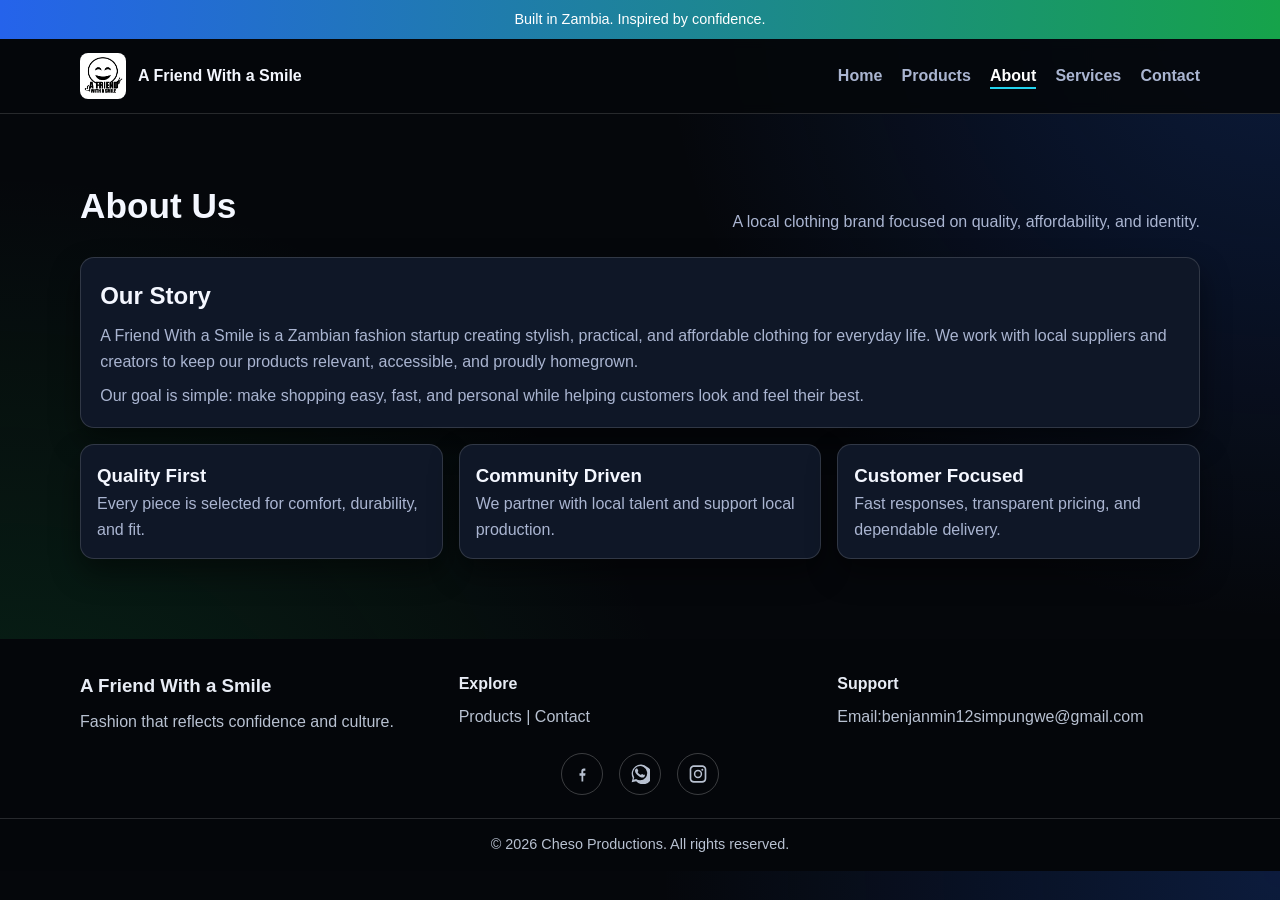
==== about.html @ beac5a7b "Add files via upload" ====
<!DOCTYPE html>
<html lang="en">
<head>
  <meta charset="UTF-8">
  <meta name="viewport" content="width=device-width, initial-scale=1.0">
  <title>About | A Friend With a Smile</title>
  <meta name="description" content="Learn about our mission and values as a local fashion brand.">
  <link rel="stylesheet" href="style.css">
</head>
<body>
  <div class="announcement">Built in Zambia. Inspired by confidence.</div>

  <header>
    <nav class="navbar container">
      <a class="logo" href="index.html" aria-label="A Friend With a Smile home">
        <img src="img/logo.jpg" alt="A Friend With a Smile logo">
        <span>A Friend With a Smile</span>
      </a>
      <button class="menu-toggle" id="menu-toggle" aria-label="Toggle menu">&#9776;</button>
      <ul class="nav-links" id="nav-links">
        <li><a href="index.html">Home</a></li>
        <li><a href="products.html">Products</a></li>
        <li><a href="about.html" class="active">About</a></li>
        <li><a href="services.html">Services</a></li>
        <li><a href="contact.html">Contact</a></li>
      </ul>
    </nav>
  </header>

  <main class="section container">
    <div class="section-heading">
      <h1>About Us</h1>
      <p class="muted">A local clothing brand focused on quality, affordability, and identity.</p>
    </div>

    <section class="about-panel">
      <h2>Our Story</h2>
      <p>
        A Friend With a Smile is a Zambian fashion startup creating stylish, practical, and affordable clothing for everyday life.
        We work with local suppliers and creators to keep our products relevant, accessible, and proudly homegrown.
      </p>
      <p>
        Our goal is simple: make shopping easy, fast, and personal while helping customers look and feel their best.
      </p>
    </section>

    <section class="cards-3 values">
      <article class="value-card">
        <h3>Quality First</h3>
        <p>Every piece is selected for comfort, durability, and fit.</p>
      </article>
      <article class="value-card">
        <h3>Community Driven</h3>
        <p>We partner with local talent and support local production.</p>
      </article>
      <article class="value-card">
        <h3>Customer Focused</h3>
        <p>Fast responses, transparent pricing, and dependable delivery.</p>
      </article>
    </section>
  </main>

  <footer class="footer">
    <div class="container footer-grid">
      <div>
        <h3>A Friend With a Smile</h3>
        <p>Fashion that reflects confidence and culture.</p>
      </div>
      <div>
        <h4>Explore</h4>
        <p><a href="products.html">Products</a> | <a href="contact.html">Contact</a></p>
      </div>
      <div>
        <h4>Support</h4>
        <p>Email:benjanmin12simpungwe@gmail.com </p>
      </div>
    </div>
    <div class="container social-links">
      <a href="#" aria-label="Facebook">
        <svg viewBox="0 0 24 24" aria-hidden="true">
          <path d="M13.5 21v-7h2.3l.4-2.8h-2.7V9.4c0-.8.2-1.4 1.4-1.4H16V5.5c-.2 0-.9-.1-1.8-.1-1.8 0-3 1.1-3 3.2v2.6H9v2.8h2.4v7h2.1Z"/>
        </svg>
        <span class="sr-only">Facebook</span>
      </a>
      <a href="#" aria-label="WhatsApp">
        <svg viewBox="0 0 24 24" aria-hidden="true">
          <path d="M20.5 3.5A11 11 0 0 0 3.3 16.7L2 22l5.4-1.3a11 11 0 1 0 13.1-17.2Zm-8.5 16a8.5 8.5 0 0 1-4.3-1.2l-.3-.2-3.2.8.9-3.1-.2-.3A8.5 8.5 0 1 1 12 19.5Zm4.7-6.4c-.3-.1-1.8-.9-2-1-.3-.1-.5-.1-.7.1l-.6.7c-.2.2-.4.3-.8.1a6.9 6.9 0 0 1-2-1.3 7.8 7.8 0 0 1-1.4-1.7c-.1-.2 0-.4.1-.6l.4-.5.2-.4c.1-.2 0-.4 0-.5l-.9-2.1c-.2-.5-.5-.4-.7-.4h-.6c-.2 0-.5.1-.7.3-.2.2-1 1-1 2.4s1 2.8 1.1 3c.1.2 2 3.1 4.9 4.3.7.3 1.3.5 1.7.6.7.2 1.3.2 1.8.1.6-.1 1.8-.8 2.1-1.6.3-.8.3-1.4.2-1.6-.1-.1-.3-.2-.6-.4Z"/>
        </svg>
        <span class="sr-only">WhatsApp</span>
      </a>
      <a href="#" aria-label="Instagram">
        <svg viewBox="0 0 24 24" aria-hidden="true">
          <path d="M12 7a5 5 0 1 0 0 10 5 5 0 0 0 0-10Zm0 8.2A3.2 3.2 0 1 1 12 8.8a3.2 3.2 0 0 1 0 6.4Zm6.4-8.3a1.2 1.2 0 1 1-2.4 0 1.2 1.2 0 0 1 2.4 0ZM22 8.1c0-1.5 0-2.5-.4-3.5a4.8 4.8 0 0 0-2.8-2.8C17.8 1.4 16.8 1.4 15.3 1.4h-6.6c-1.5 0-2.5 0-3.5.4a4.8 4.8 0 0 0-2.8 2.8C2 5.6 2 6.6 2 8.1v7.8c0 1.5 0 2.5.4 3.5a4.8 4.8 0 0 0 2.8 2.8c1 .4 2 .4 3.5.4h6.6c1.5 0 2.5 0 3.5-.4a4.8 4.8 0 0 0 2.8-2.8c.4-1 .4-2 .4-3.5V8.1Zm-2 7.7c0 1.4 0 2.1-.2 2.7a2.9 2.9 0 0 1-1.7 1.7c-.6.2-1.3.2-2.7.2H8.6c-1.4 0-2.1 0-2.7-.2a2.9 2.9 0 0 1-1.7-1.7c-.2-.6-.2-1.3-.2-2.7V8.2c0-1.4 0-2.1.2-2.7a2.9 2.9 0 0 1 1.7-1.7c.6-.2 1.3-.2 2.7-.2h6.8c1.4 0 2.1 0 2.7.2a2.9 2.9 0 0 1 1.7 1.7c.2.6.2 1.3.2 2.7v7.6Z"/>
        </svg>
        <span class="sr-only">Instagram</span>
      </a>
    </div>
    <p class="copyright">&copy; 2026 Cheso Productions. All rights reserved.</p>
  </footer>

  <script>
    const menuToggle = document.getElementById("menu-toggle");
    const navLinks = document.getElementById("nav-links");

    if (menuToggle && navLinks) {
      menuToggle.addEventListener("click", () => {
        navLinks.classList.toggle("show");
      });
    }
  </script>
</body>
</html>
---- style.css ----
:root {
  --bg: #05070b;
  --surface: #0f1727;
  --ink: #f4f7ff;
  --muted: #aab5d1;
  --brand: #2563eb;
  --brand-dark: #1e40af;
  --green: #16a34a;
  --green-dark: #15803d;
  --accent: #22d3ee;
  --border: rgba(255, 255, 255, 0.14);
  --shadow: 0 14px 30px rgba(0, 0, 0, 0.45);
}

* {
  margin: 0;
  padding: 0;
  box-sizing: border-box;
}

body {
  font-family: "Segoe UI", Tahoma, Geneva, Verdana, sans-serif;
  color: var(--ink);
  background:
    radial-gradient(circle at top right, rgba(37, 99, 235, 0.22), transparent 40%),
    radial-gradient(circle at bottom left, rgba(22, 163, 74, 0.2), transparent 45%),
    var(--bg);
  line-height: 1.6;
}

img {
  max-width: 100%;
  display: block;
}

a {
  color: inherit;
  text-decoration: none;
}

.container {
  width: min(1120px, 92%);
  margin: 0 auto;
}

.announcement {
  background: linear-gradient(90deg, var(--brand), var(--green));
  color: #fff;
  text-align: center;
  font-size: 0.9rem;
  padding: 0.5rem 1rem;
}

header {
  background: rgba(5, 7, 11, 0.9);
  backdrop-filter: blur(6px);
  border-bottom: 1px solid var(--border);
  position: sticky;
  top: 0;
  z-index: 10;
}

.navbar {
  min-height: 74px;
  display: flex;
  align-items: center;
  justify-content: space-between;
  gap: 1.2rem;
}

.logo {
  display: inline-flex;
  align-items: center;
  gap: 0.75rem;
  font-weight: 700;
}

.logo img {
  width: 46px;
  height: 46px;
  border-radius: 8px;
  object-fit: cover;
}

.nav-links {
  list-style: none;
  display: flex;
  gap: 1.2rem;
  align-items: center;
}

.nav-links a {
  font-weight: 600;
  color: var(--muted);
  border-bottom: 2px solid transparent;
  padding-bottom: 3px;
}

.nav-links a:hover,
.nav-links a.active {
  color: #fff;
  border-bottom-color: var(--accent);
}

.menu-toggle {
  display: none;
  border: 1px solid var(--border);
  background: var(--surface);
  color: var(--ink);
  border-radius: 8px;
  padding: 0.35rem 0.65rem;
  font-size: 1.35rem;
  cursor: pointer;
}

.hero {
  padding: 4.5rem 0;
  background: radial-gradient(circle at top right, rgba(37, 99, 235, 0.2), transparent 55%);
}

.hero-grid {
  display: grid;
  grid-template-columns: 1.2fr 1fr;
  gap: 2rem;
  align-items: center;
}

.eyebrow {
  letter-spacing: 0.12em;
  font-size: 0.8rem;
  color: var(--brand-dark);
  font-weight: 700;
}

.hero h1 {
  font-size: clamp(2rem, 5vw, 3.2rem);
  line-height: 1.15;
  margin: 0.8rem 0 0.9rem;
}

.hero-text {
  color: var(--muted);
  max-width: 58ch;
}

.hero-actions {
  margin-top: 1.5rem;
  display: flex;
  gap: 0.8rem;
  flex-wrap: wrap;
}

.btn {
  padding: 0.72rem 1.15rem;
  border-radius: 10px;
  font-weight: 700;
  border: 1px solid transparent;
}

.btn-primary {
  background: var(--brand);
  color: #fff;
}

.btn-primary:hover {
  background: var(--brand-dark);
}

.btn-secondary {
  border-color: var(--green);
  background: var(--green);
  color: #fff;
}

.btn-secondary:hover {
  background: var(--green-dark);
}

.product-tabs {
  display: flex;
  gap: 0.7rem;
  flex-wrap: wrap;
  margin-bottom: 1.4rem;
}

.product-tabs .btn {
  transition: transform 0.2s ease, box-shadow 0.2s ease, background 0.2s ease;
}

.product-tabs .btn:hover {
  transform: translateY(-2px);
  box-shadow: 0 10px 20px rgba(0, 0, 0, 0.35);
}

.product-tabs .btn:focus-visible {
  outline: 2px solid var(--accent);
  outline-offset: 2px;
}

.service-tabs {
  max-width: 520px;
}

.service-tabs .btn {
  padding: 0.48rem 0.85rem;
  font-size: 0.9rem;
}

.stats {
  margin-top: 1.6rem;
  display: grid;
  grid-template-columns: repeat(3, minmax(120px, 1fr));
  gap: 1rem;
}

.stats strong {
  display: block;
  font-size: 1.2rem;
}

.stats span {
  color: var(--muted);
  font-size: 0.9rem;
}

.hero-card {
  background: var(--surface);
  border-radius: 16px;
  overflow: hidden;
  box-shadow: var(--shadow);
}

.hero-card img {
  width: 100%;
  height: 360px;
  object-fit: cover;
}

.hero-card p {
  padding: 0.85rem 1rem;
  color: var(--muted);
}

.section {
  padding: 4rem 0;
}

.section-alt {
  background: #0a0f1a;
}

.section-heading {
  margin-bottom: 1.4rem;
  display: flex;
  justify-content: space-between;
  align-items: flex-end;
  flex-wrap: wrap;
  gap: 0.5rem;
}

.section-heading h1,
.section-heading h2 {
  font-size: clamp(1.6rem, 3.2vw, 2.2rem);
}

.section-heading a {
  color: var(--brand-dark);
  font-weight: 700;
}

.muted {
  color: var(--muted);
}

.cards-3 {
  display: grid;
  grid-template-columns: repeat(3, minmax(0, 1fr));
  gap: 1rem;
}

.feature-card,
.value-card,
.trust-grid article,
.contact-cards article,
.about-panel {
  background: var(--surface);
  border: 1px solid var(--border);
  border-radius: 14px;
  box-shadow: var(--shadow);
}

.feature-card {
  overflow: hidden;
}

.feature-card img {
  width: 100%;
  height: 220px;
  object-fit: cover;
}

.feature-card h3,
.feature-card p,
.value-card h3,
.value-card p,
.trust-grid article h3,
.trust-grid article p {
  padding-inline: 1rem;
}

.feature-card h3,
.value-card h3,
.trust-grid article h3 {
  padding-top: 1rem;
}

.feature-card p,
.value-card p,
.trust-grid article p {
  padding-bottom: 1rem;
  color: var(--muted);
}

.trust-grid {
  display: grid;
  grid-template-columns: repeat(3, minmax(0, 1fr));
  gap: 1rem;
}

.newsletter {
  background: linear-gradient(135deg, var(--brand), var(--green));
  color: #fff;
  border-radius: 14px;
  padding: 1.4rem;
  display: flex;
  justify-content: space-between;
  align-items: center;
  gap: 1rem;
  flex-wrap: wrap;
}

.newsletter-form {
  display: flex;
  gap: 0.6rem;
  flex-wrap: wrap;
}

.newsletter-form input {
  min-width: 250px;
  border-radius: 10px;
  border: 1px solid rgba(255, 255, 255, 0.22);
  background: rgba(5, 7, 11, 0.7);
  color: #fff;
  padding: 0.7rem;
}

.newsletter-form button {
  border: none;
  background: #0b1120;
  color: #fff;
  font-weight: 700;
  padding: 0.7rem 1rem;
  border-radius: 10px;
  cursor: pointer;
}

.product-grid {
  display: grid;
  grid-template-columns: repeat(4, minmax(0, 1fr));
  gap: 1rem;
}

.category-section + .category-section {
  margin-top: 2.25rem;
}

.product-item {
  background: var(--surface);
  border: 1px solid var(--border);
  border-radius: 14px;
  overflow: hidden;
  box-shadow: var(--shadow);
  position: relative;
}

.product-item img {
  width: 100%;
  height: 220px;
  object-fit: cover;
}

.image-placeholder {
  width: 100%;
  height: 220px;
  background: linear-gradient(135deg, rgba(11, 17, 32, 0.18), rgba(11, 17, 32, 0.38));
  border-bottom: 1px solid var(--border);
}

.product-item h3,
.product-item .price {
  padding-inline: 0.9rem;
}

.product-item h3 {
  margin: 0.9rem 0 0.35rem;
}

.product-item .price {
  color: var(--brand-dark);
  font-weight: 700;
  margin-bottom: 1rem;
}

.badge {
  position: absolute;
  left: 10px;
  top: 10px;
  background: var(--accent);
  color: #041217;
  font-weight: 700;
  border-radius: 100px;
  font-size: 0.75rem;
  padding: 0.2rem 0.65rem;
}

.about-panel {
  padding: 1.2rem;
  margin-bottom: 1rem;
}

.about-panel p {
  color: var(--muted);
  margin-top: 0.5rem;
}

.service-image-slot {
  background: var(--surface);
  border: 1px solid var(--border);
  border-radius: 14px;
  box-shadow: var(--shadow);
  padding: 1rem;
  margin-bottom: 1rem;
}

.service-image-slot h2 {
  margin-bottom: 0.7rem;
}

.service-image-slot img {
  width: 100%;
  height: min(360px, 50vw);
  min-height: 200px;
  object-fit: cover;
  border-radius: 10px;
  border: 1px dashed var(--border);
  background: #0b1220;
}

.service-image-slot p {
  margin-top: 0.7rem;
}

.values {
  margin-top: 1rem;
}

.contact-layout {
  display: grid;
  grid-template-columns: 1fr 1.3fr;
  gap: 1rem;
  align-items: start;
}

.contact-cards {
  display: grid;
  gap: 0.8rem;
}

.contact-cards article {
  padding: 1rem;
}

.contact-cards h3 {
  margin-bottom: 0.35rem;
}

.contact-cards p {
  color: var(--muted);
}

.contact-form {
  background: var(--surface);
  border: 1px solid var(--border);
  border-radius: 14px;
  box-shadow: var(--shadow);
  padding: 1.1rem;
  display: grid;
  gap: 0.55rem;
}

.contact-form label {
  font-size: 0.9rem;
  font-weight: 600;
}

.contact-form input,
.contact-form textarea {
  border: 1px solid var(--border);
  background: #0b1220;
  color: #fff;
  border-radius: 8px;
  padding: 0.68rem;
  font: inherit;
}

.contact-form button {
  margin-top: 0.4rem;
  border: none;
  border-radius: 10px;
  padding: 0.7rem;
  background: var(--green);
  color: #fff;
  font-weight: 700;
  cursor: pointer;
}

.footer {
  margin-top: 1rem;
  background: #04060a;
  color: #e8ecf5;
  padding-top: 2rem;
}

.footer-grid {
  display: grid;
  grid-template-columns: repeat(3, minmax(0, 1fr));
  gap: 1rem;
}

.footer h3,
.footer h4 {
  margin-bottom: 0.45rem;
}

.footer p,
.footer a {
  color: #b8c1d1;
}

.social-links {
  display: flex;
  justify-content: center;
  gap: 1rem;
  padding-top: 1.2rem;
}

.social-links a {
  border: 1px solid rgba(255, 255, 255, 0.22);
  border-radius: 999px;
  width: 42px;
  height: 42px;
  display: inline-flex;
  align-items: center;
  justify-content: center;
  transition: background 0.2s ease, color 0.2s ease;
}

.social-links svg {
  width: 20px;
  height: 20px;
  fill: currentColor;
}

.social-links a:hover {
  background: #e8ecf5;
  color: #10131a;
}

.back-to-top {
  position: fixed;
  right: 1rem;
  bottom: 1rem;
  width: 46px;
  height: 46px;
  border: none;
  border-radius: 999px;
  background: var(--brand);
  color: #fff;
  font-size: 1.3rem;
  line-height: 1;
  cursor: pointer;
  box-shadow: var(--shadow);
  opacity: 0;
  transform: translateY(8px);
  pointer-events: none;
  transition: opacity 0.2s ease, transform 0.2s ease, background 0.2s ease;
  z-index: 30;
}

.back-to-top:hover {
  background: var(--brand-dark);
}

.back-to-top.show {
  opacity: 1;
  transform: translateY(0);
  pointer-events: auto;
}

.copyright {
  text-align: center;
  font-size: 0.9rem;
  border-top: 1px solid rgba(255, 255, 255, 0.14);
  margin-top: 1.4rem;
  padding: 0.9rem;
}

.sr-only {
  position: absolute;
  width: 1px;
  height: 1px;
  padding: 0;
  margin: -1px;
  overflow: hidden;
  clip: rect(0, 0, 0, 0);
  border: 0;
}

@media (max-width: 980px) {
  .hero-grid,
  .contact-layout {
    grid-template-columns: 1fr;
  }

  .product-grid {
    grid-template-columns: repeat(2, minmax(0, 1fr));
  }

  .cards-3,
  .trust-grid,
  .footer-grid {
    grid-template-columns: 1fr;
  }
}

@media (max-width: 760px) {
  .menu-toggle {
    display: block;
  }

  .nav-links {
    display: none;
    position: absolute;
    top: 74px;
    right: 4%;
    width: min(280px, 92%);
    background: var(--surface);
    border: 1px solid var(--border);
    border-radius: 12px;
    box-shadow: var(--shadow);
    padding: 0.8rem;
    flex-direction: column;
    align-items: flex-start;
  }

  .nav-links.show {
    display: flex;
  }

  .stats {
    grid-template-columns: 1fr;
  }

  .product-grid {
    grid-template-columns: 1fr;
  }

  .product-tabs {
    display: grid;
    grid-template-columns: repeat(2, minmax(0, 1fr));
    gap: 0.6rem;
  }

  .product-tabs .btn {
    width: 100%;
    text-align: center;
    padding: 0.45rem 0.6rem;
    font-size: 0.85rem;
  }

  .service-tabs {
    grid-template-columns: repeat(2, minmax(0, 1fr));
    max-width: 100%;
  }

  .newsletter-form input {
    min-width: 100%;
  }

  .back-to-top {
    right: 0.8rem;
    bottom: 0.8rem;
  }
}
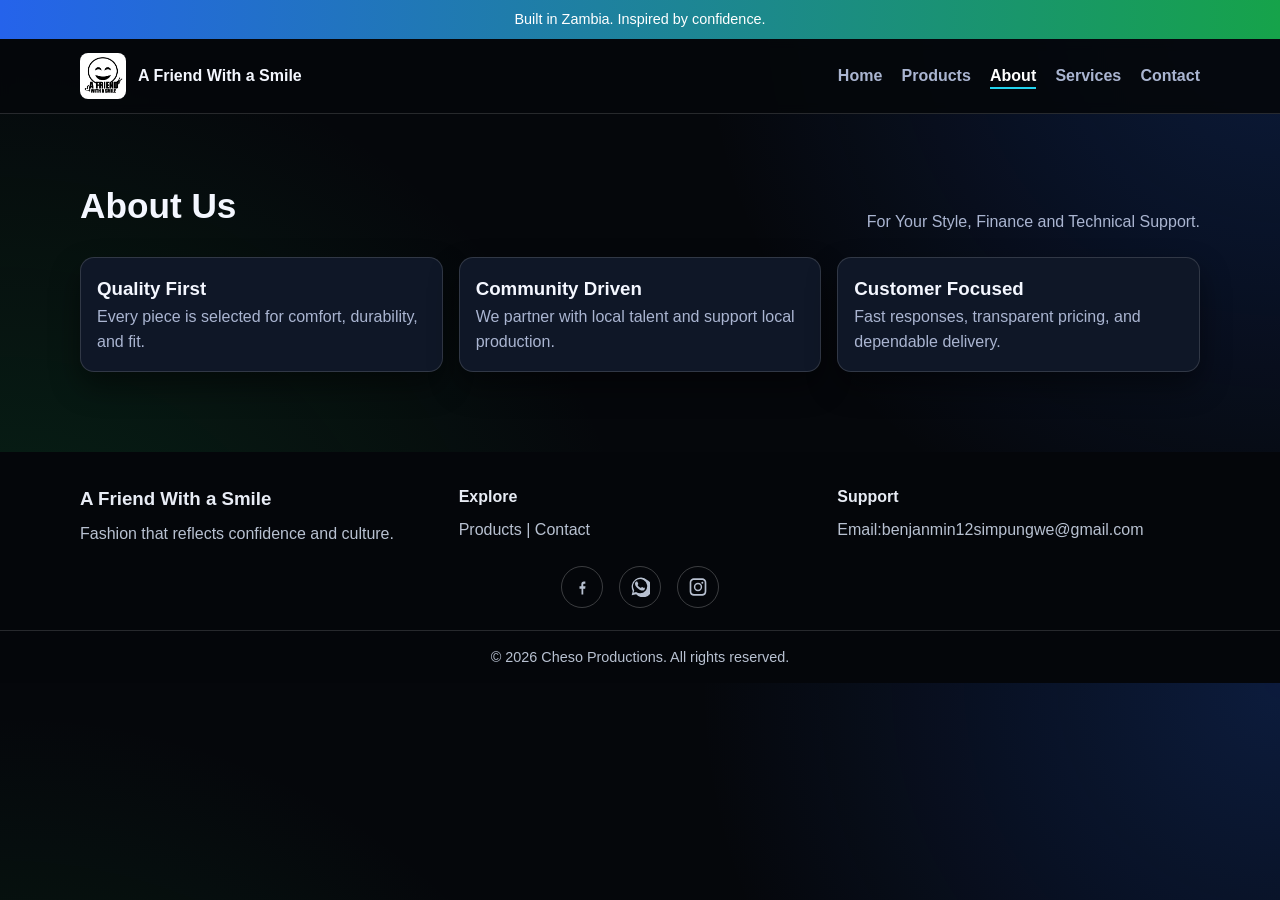
==== commit 7359137e: "Revise brand description and remove story section Updated the brand description and removed the stor" ====
--- a/about.html
+++ b/about.html
@@ -30,19 +30,10 @@
   <main class="section container">
     <div class="section-heading">
       <h1>About Us</h1>
-      <p class="muted">A local clothing brand focused on quality, affordability, and identity.</p>
+      <p class="muted">For Your Style, Finance and Technical Support.</p>
     </div>
 
-    <section class="about-panel">
-      <h2>Our Story</h2>
-      <p>
-        A Friend With a Smile is a Zambian fashion startup creating stylish, practical, and affordable clothing for everyday life.
-        We work with local suppliers and creators to keep our products relevant, accessible, and proudly homegrown.
-      </p>
-      <p>
-        Our goal is simple: make shopping easy, fast, and personal while helping customers look and feel their best.
-      </p>
-    </section>
+
 
     <section class="cards-3 values">
       <article class="value-card">
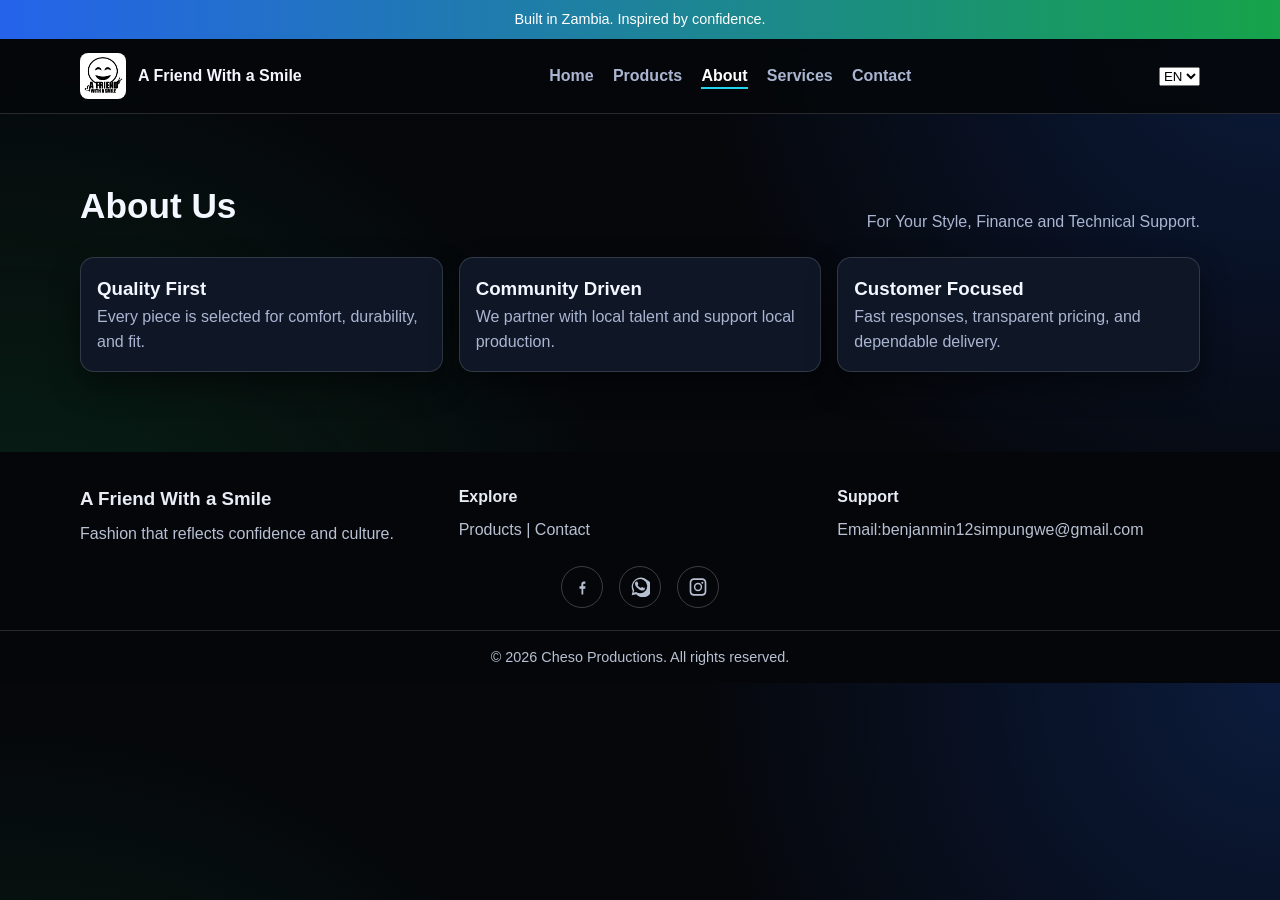
==== commit d0a9fbdb: "Added homepage feature section" ====
--- a/about.html
+++ b/about.html
@@ -4,11 +4,11 @@
   <meta charset="UTF-8">
   <meta name="viewport" content="width=device-width, initial-scale=1.0">
   <title>About | A Friend With a Smile</title>
-  <meta name="description" content="Learn about our mission and values as a local fashion brand.">
+  <meta id="meta-description" name="description" content="Learn about our mission and values as a local fashion brand.">
   <link rel="stylesheet" href="style.css">
 </head>
 <body>
-  <div class="announcement">Built in Zambia. Inspired by confidence.</div>
+  <div class="announcement" data-i18n="announcement">Built in Zambia. Inspired by confidence.</div>
 
   <header>
     <nav class="navbar container">
@@ -18,35 +18,40 @@
       </a>
       <button class="menu-toggle" id="menu-toggle" aria-label="Toggle menu">&#9776;</button>
       <ul class="nav-links" id="nav-links">
-        <li><a href="index.html">Home</a></li>
-        <li><a href="products.html">Products</a></li>
-        <li><a href="about.html" class="active">About</a></li>
-        <li><a href="services.html">Services</a></li>
-        <li><a href="contact.html">Contact</a></li>
+        <li><a href="index.html" data-i18n="navHome">Home</a></li>
+        <li><a href="products.html" data-i18n="navProducts">Products</a></li>
+        <li><a href="about.html" class="active" data-i18n="navAbout">About</a></li>
+        <li><a href="services.html" data-i18n="navServices">Services</a></li>
+        <li><a href="contact.html" data-i18n="navContact">Contact</a></li>
       </ul>
+      <select id="language-select" aria-label="Language selector">
+        <option value="en">EN</option>
+        <option value="es">ES</option>
+        <option value="fr">FR</option>
+      </select>
     </nav>
   </header>
 
   <main class="section container">
     <div class="section-heading">
-      <h1>About Us</h1>
-      <p class="muted">For Your Style, Finance and Technical Support.</p>
+      <h1 data-i18n="aboutTitle">About Us</h1>
+      <p class="muted" data-i18n="aboutSubtitle">For Your Style, Finance and Technical Support.</p>
     </div>
 
 
 
     <section class="cards-3 values">
       <article class="value-card">
-        <h3>Quality First</h3>
-        <p>Every piece is selected for comfort, durability, and fit.</p>
+        <h3 data-i18n="qualityFirst">Quality First</h3>
+        <p data-i18n="qualityFirstText">Every piece is selected for comfort, durability, and fit.</p>
       </article>
       <article class="value-card">
-        <h3>Community Driven</h3>
-        <p>We partner with local talent and support local production.</p>
+        <h3 data-i18n="communityDriven">Community Driven</h3>
+        <p data-i18n="communityDrivenText">We partner with local talent and support local production.</p>
       </article>
       <article class="value-card">
-        <h3>Customer Focused</h3>
-        <p>Fast responses, transparent pricing, and dependable delivery.</p>
+        <h3 data-i18n="customerFocused">Customer Focused</h3>
+        <p data-i18n="customerFocusedText">Fast responses, transparent pricing, and dependable delivery.</p>
       </article>
     </section>
   </main>
@@ -55,14 +60,14 @@
     <div class="container footer-grid">
       <div>
         <h3>A Friend With a Smile</h3>
-        <p>Fashion that reflects confidence and culture.</p>
+        <p data-i18n="footerText">Fashion that reflects confidence and culture.</p>
       </div>
       <div>
-        <h4>Explore</h4>
-        <p><a href="products.html">Products</a> | <a href="contact.html">Contact</a></p>
+        <h4 data-i18n="explore">Explore</h4>
+        <p><a href="products.html" data-i18n="navProducts">Products</a> | <a href="contact.html" data-i18n="navContact">Contact</a></p>
       </div>
       <div>
-        <h4>Support</h4>
+        <h4 data-i18n="support">Support</h4>
         <p>Email:benjanmin12simpungwe@gmail.com </p>
       </div>
     </div>
@@ -92,12 +97,111 @@
   <script>
     const menuToggle = document.getElementById("menu-toggle");
     const navLinks = document.getElementById("nav-links");
+    const languageSelect = document.getElementById("language-select");
+    const metaDescription = document.getElementById("meta-description");
+
+    const translations = {
+      en: {
+        pageTitle: "About | A Friend With a Smile",
+        metaDescription: "Learn about our mission and values as a local fashion brand.",
+        announcement: "Built in Zambia. Inspired by confidence.",
+        navHome: "Home",
+        navProducts: "Products",
+        navAbout: "About",
+        navServices: "Services",
+        navContact: "Contact",
+        aboutTitle: "About Us",
+        aboutSubtitle: "For Your Style, Finance and Technical Support.",
+        qualityFirst: "Quality First",
+        qualityFirstText: "Every piece is selected for comfort, durability, and fit.",
+        communityDriven: "Community Driven",
+        communityDrivenText: "We partner with local talent and support local production.",
+        customerFocused: "Customer Focused",
+        customerFocusedText: "Fast responses, transparent pricing, and dependable delivery.",
+        footerText: "Fashion that reflects confidence and culture.",
+        explore: "Explore",
+        support: "Support"
+      },
+      es: {
+        pageTitle: "Nosotros | A Friend With a Smile",
+        metaDescription: "Conoce nuestra mision y valores como marca local de moda.",
+        announcement: "Hecho en Zambia. Inspirado en la confianza.",
+        navHome: "Inicio",
+        navProducts: "Productos",
+        navAbout: "Nosotros",
+        navServices: "Servicios",
+        navContact: "Contacto",
+        aboutTitle: "Sobre nosotros",
+        aboutSubtitle: "Para tu estilo, finanzas y soporte tecnico.",
+        qualityFirst: "Calidad primero",
+        qualityFirstText: "Cada prenda se selecciona por comodidad, durabilidad y ajuste.",
+        communityDriven: "Impulsado por la comunidad",
+        communityDrivenText: "Colaboramos con talento local y apoyamos la produccion local.",
+        customerFocused: "Enfoque en el cliente",
+        customerFocusedText: "Respuestas rapidas, precios claros y entrega confiable.",
+        footerText: "Moda que refleja confianza y cultura.",
+        explore: "Explorar",
+        support: "Soporte"
+      },
+      fr: {
+        pageTitle: "A propos | A Friend With a Smile",
+        metaDescription: "Decouvrez notre mission et nos valeurs en tant que marque locale.",
+        announcement: "Construit en Zambie. Inspire par la confiance.",
+        navHome: "Accueil",
+        navProducts: "Produits",
+        navAbout: "A propos",
+        navServices: "Services",
+        navContact: "Contact",
+        aboutTitle: "A propos de nous",
+        aboutSubtitle: "Pour votre style, la finance et le support technique.",
+        qualityFirst: "Qualite d abord",
+        qualityFirstText: "Chaque piece est choisie pour le confort, la durabilite et la coupe.",
+        communityDriven: "Porte par la communaute",
+        communityDrivenText: "Nous collaborons avec des talents locaux et soutenons la production locale.",
+        customerFocused: "Centre sur le client",
+        customerFocusedText: "Reponses rapides, prix transparents et livraison fiable.",
+        footerText: "Une mode qui reflete confiance et culture.",
+        explore: "Explorer",
+        support: "Support"
+      }
+    };
+
+    function applyLanguage(language) {
+      const selected = translations[language] ? language : "en";
+      const content = translations[selected];
+
+      document.documentElement.lang = selected;
+      document.title = content.pageTitle;
+      if (metaDescription) {
+        metaDescription.setAttribute("content", content.metaDescription);
+      }
+
+      document.querySelectorAll("[data-i18n]").forEach((element) => {
+        const key = element.getAttribute("data-i18n");
+        if (content[key]) {
+          element.textContent = content[key];
+        }
+      });
+
+      if (languageSelect) {
+        languageSelect.value = selected;
+      }
+      localStorage.setItem("site-language", selected);
+    }
 
     if (menuToggle && navLinks) {
       menuToggle.addEventListener("click", () => {
         navLinks.classList.toggle("show");
       });
     }
+
+    if (languageSelect) {
+      languageSelect.addEventListener("change", (event) => {
+        applyLanguage(event.target.value);
+      });
+    }
+
+    applyLanguage(localStorage.getItem("site-language") || "en");
   </script>
 </body>
 </html>
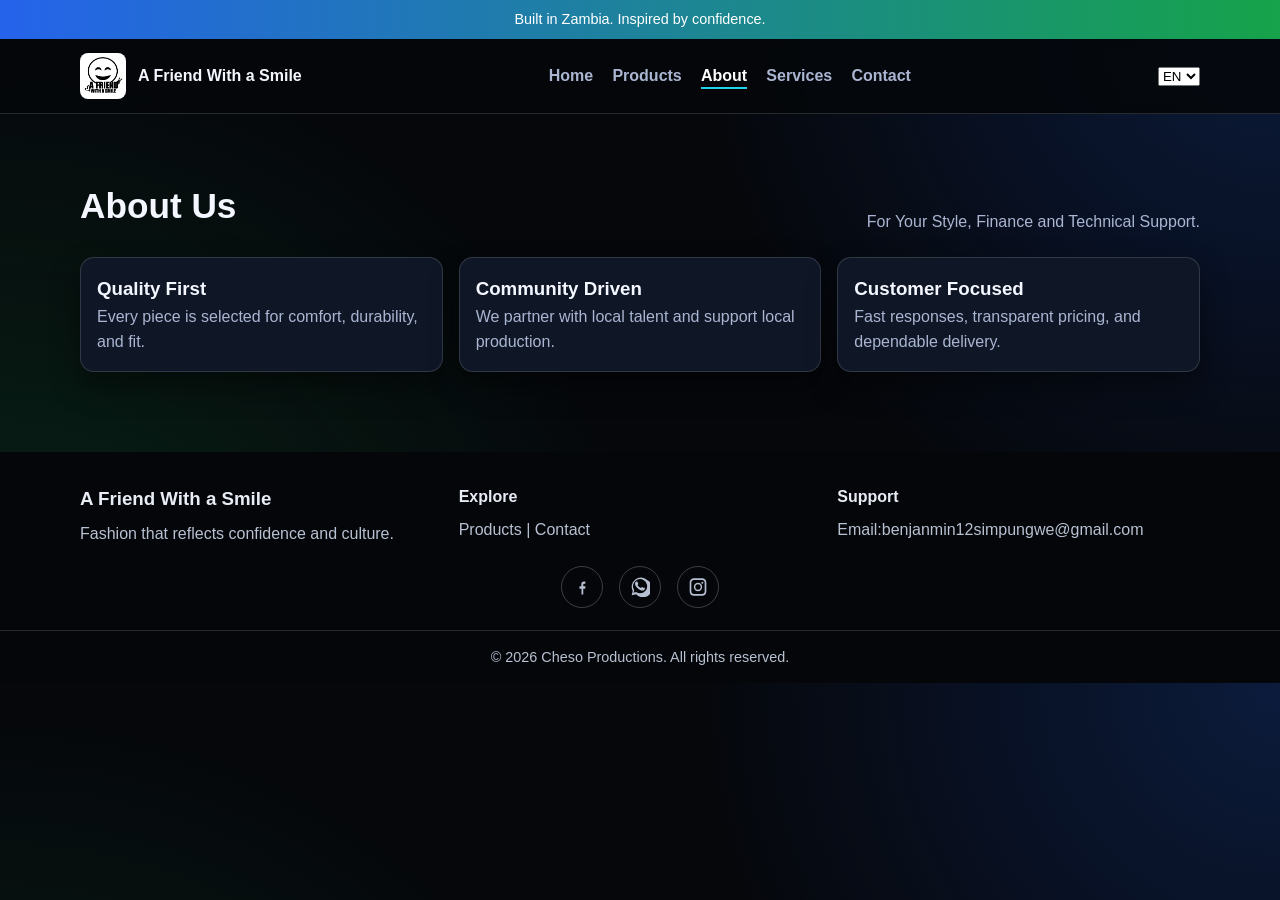
==== commit b58cde38: "changed initials" ====
--- a/about.html
+++ b/about.html
@@ -28,6 +28,7 @@
         <option value="en">EN</option>
         <option value="es">ES</option>
         <option value="fr">FR</option>
+        <option value="gr">GR</option>
       </select>
     </nav>
   </header>
@@ -163,6 +164,27 @@
         footerText: "Une mode qui reflete confiance et culture.",
         explore: "Explorer",
         support: "Support"
+      },
+      gr: {
+        pageTitle: "Σχετικά | A Friend With a Smile",
+        metaDescription: "Μάθετε για την αποστολή και τις αξίες μας ως τοπική μάρκα μόδας.",
+        announcement: "Χτισμένο στη Ζάμπια. Εμπνευσμένο από αυτοπεποίθηση.",
+        navHome: "Αρχική",
+        navProducts: "Προϊόντα",
+        navAbout: "Σχετικά",
+        navServices: "Υπηρεσίες",
+        navContact: "Επικοινωνία",
+        aboutTitle: "Σχετικά με εμάς",
+        aboutSubtitle: "Για το στυλ σας, τα οικονομικά και την τεχνική υποστήριξη.",
+        qualityFirst: "Ποιότητα πρώτα",
+        qualityFirstText: "Κάθε κομμάτι επιλέγεται για άνεση, αντοχή και εφαρμογή.",
+        communityDriven: "Κίνηση από την κοινότητα",
+        communityDrivenText: "Συνεργαζόμαστε με τοπικά ταλέντα και στηρίζουμε την τοπική παραγωγή.",
+        customerFocused: "Εστίαση στον πελάτη",
+        customerFocusedText: "Γρήγορες απαντήσεις, διαφανείς τιμές και αξιόπιστη παράδοση.",
+        footerText: "Μόδα που αντανακλά αυτοπεποίθηση και κουλτούρα.",
+        explore: "Εξερευνήστε",
+        support: "Υποστήριξη"
       }
     };
 
